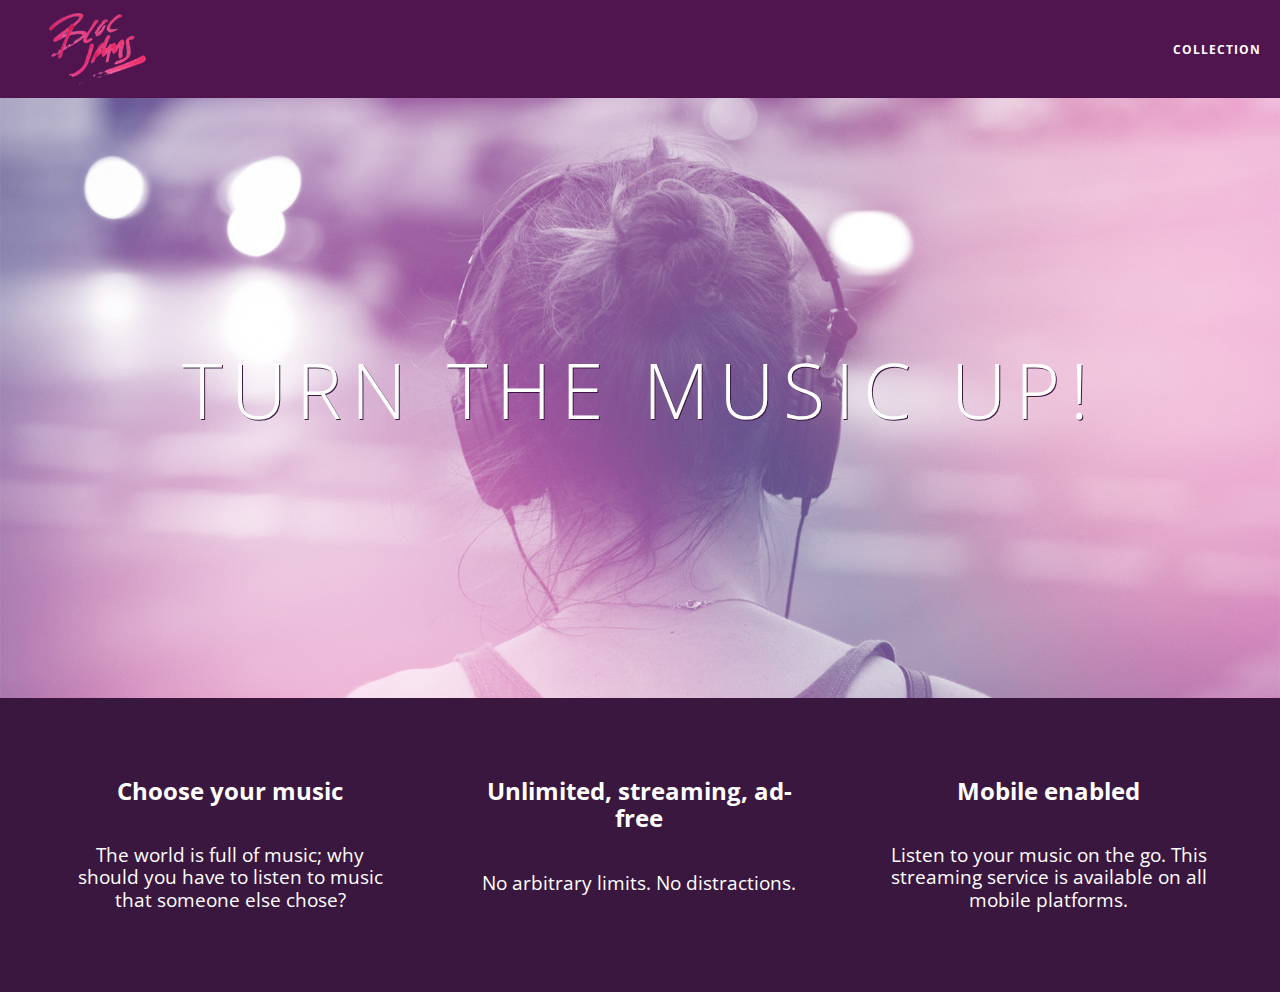
==== index.html @ 95a0a947 "Checkpoint 8 collections: completed" ====
<!DOCTYPE html>
<html>
<head>
  <title>Bloc Jams</title>
  <meta name="viewport" content="width=device-width, initial-scale=1">
  <link rel="stylesheet" type="text/css" href="http://fonts.googleapis.com/css?family=Open+Sans:400,800,600,700,300">
  <link rel="stylesheet" type="text/css" href="http://code.ionicframework.com/ionicons/2.0.1/css/ionicons.min.css">
  <link rel="stylesheet" type="text/css" href="styles/normalize.css">
  <link rel="stylesheet" type="text/css" href="styles/main.css">
  <link rel="stylesheet" type="text/css" href="styles/landing.css">
</head>
<body class="landing">
  <nav class="navbar"> <!-- nav bar -->
    <a href="index.html" class="logo">
     <img src="assets/images/bloc_jams_logo.png" alt="bloc jams logo">
 </a>
 <div class="links-container">
     <a href="collection.html" class="navbar-link">collection</a>
 </div>
  </nav>
  <section class="hero-content"> <!-- hero content -->
    <h1 class="hero-title">Turn the music up!</h1>
  </section>
  <section class="clearfix selling-points container"> <!-- selling points -->
    <div class="point column third">
      <span class="ion-music-note"></span>
      <h5 class="point-title">Choose your music</h5>
      <p class="point-description">The world is full of music; why should you have to listen to music that someone else chose?</p>
    </div>
    <div class="point column third">
      <span class="ion-radio-waves"></span>
      <h5 class="point-title">Unlimited, streaming, ad-free</h5>
      <p class="point-description">No arbitrary limits. No distractions.</p>
    </div>
    <div class="point column third">
      <span class="ion-iphone"></span>
      <h5 class="point-title">Mobile enabled</h5>
      <p class="point-description">Listen to your music on the go. This streaming service is available on all mobile platforms.</p>
    </div>
  </section>
</body>
</html>
---- styles/main.css ----
*, *::before, *::after {
  -moz-box-sizing: border-box;
  -webkit-box-sizing: border-box;
  box-sizing: border-box;
}

html {
  height: 100%; /* makes sure our HTML takes up 100% of the browser window */
  font-size: 100%;
}

body {
  font-family: 'Open Sans'; /* sets our font to the "Open Sans" typeface */
  color: white;             /* sets the text color to white */
  min-height: 100%;         /* says the height of the body must be, at minimum, 100% of the window */
}

body.landing {
  background-color: rgb(58,23,63); /* sets the background color to an RGB value (see below) */
}

.navbar {
   position: relative;
  padding: 0.5rem;
background-color: rgba(101,18,95,0.5);
     z-index: 1;
}

.navbar .logo {
  position: relative; /* positioning will be explained in a resource */
  left: 2rem;
  cursor: pointer;  /* produces the finger-pointer icon when you hover over the logo */
}

.navbar .links-container {
  display: table;
  position: absolute;
  top: 0;
  right: 0;
  height: 100px;
  color: white;
}

.links-container .navbar-link {
  display: table-cell;
  position: relative;
  height: 100%;
  padding-left: 1rem;
  padding-right: 1rem;
  /* #3 */
 vertical-align: middle;
 color: white;
 font-size: 0.625rem;
 letter-spacing: 0.05rem;
 font-weight: 700;
 text-transform: uppercase;
 /* #4 */
 text-decoration: none;
 cursor: pointer;
}

/* #5 */
.links-container .navbar-link:hover {
 color: rgb(233,50,117);
}
}
.hero-content {
  position: relative; /* positioning will be explained in a resource */
  min-height: 600px;  /* hero content element must be _at least_ 600 pixels */
  background-image: url(../assets/images/bloc_jams_bg.jpg);
  background-repeat: no-repeat;
  background-position: center center;
  background-size: cover;
}
.hero-content .hero-title {
  position: absolute;             /* positioning will be explained in a resource */
  top: 40%;                       /* positioning will be explained in a resource */
  -webkit-transform: translateY(-50%);
  -moz-transform: translateY(-50%);
  -ms-transform: translateY(-50%);
  transform: translateY(-50%);
  width: 100%;                    /* makes sure the title inhabits the full width of its container */
  text-align: center;             /* aligns text in the horizontal center of the element */
  font-size: 4rem;                /* specifies the size of the font in root em units */
  font-weight: 300;               /* makes the font thinner or lighter weight */
  text-transform: uppercase;      /* transforms the text to be all uppercase lettering */
  letter-spacing: 0.5rem;         /* puts 0.5 root ems worth of space between each letter */
  text-shadow: 1px 1px 0px rgb(58,23,63); /* creates a shadow underneath the text for readability over the image */
}

.selling-points {
  position: relative;
  display: table;
  width: 100%;

}

.point {
  display: table-cell;
  position: relative;
  width: 33.3%;
  padding: 2rem;
  text-align: center;
}

.point .point-title {
  font-size: 1.25rem;
}

.ion-music-note,
.ion-radio-waves,
.ion-iphone {
  color: rgb(233,50,117);
  font-size: 5rem;
}

.container {
  margin: 0 auto;
  max-width: 64rem;
}

/* Medium and small screens (640px) */
@media (min-width: 640px) {
  html { font-size: 112%; }

  .column {
    float: left;
    padding-left: 1rem;
    padding-right: 1rem;
  }
  .column.full { width: 100%; }
  .column.two-thirds { width: 66.7%; }
  .column.half { width: 50%; }
  .column.third { width: 33.3%; }
  .column.fourth { width: 25%; }
  .column.flow-opposite { float: right; }
}

/* Large screens (1024px) */
@media (min-width: 1024px) {
  html { font-size: 120%; }
}
.clearfix::after {
   content: ".";
   visibility: hidden;
   display: block;
   height: 0;
   clear: both;
}
---- styles/landing.css ----
body.landing {
  background-color: rgb(58,23,63);
}

.hero-content {
  position: relative;
  min-height: 600px;
  background-image: url(../assets/images/bloc_jams_bg.jpg);
  background-repeat: no-repeat;
  background-position: center center;
  background-size: cover;
}

.hero-content .hero-title {
  position: absolute;
  top: 40%;
  -webkit-transform: translateY(-50%);
  -moz-transform: translateY(-50%);
  transform: translateY(-50%);
  width: 100%;
  text-align: center;
  font-size: 4rem;
  font-weight: 300;
  text-transform: uppercase;
  letter-spacing: 0.5rem;
  text-shadow: 1px 1px 0px rgb(58,23,63);
}

.selling-points {
  position: relative;
}

.point {
  position: relative;
  padding: 2rem;
  text-align: center;
}

.point .point-title {
  font-size: 1.25rem;
}

.ion-music-note,
.ion-radio-waves,
.ion-iphone {
  color: rgb(233,50,117);
  font-size: 5rem;
}
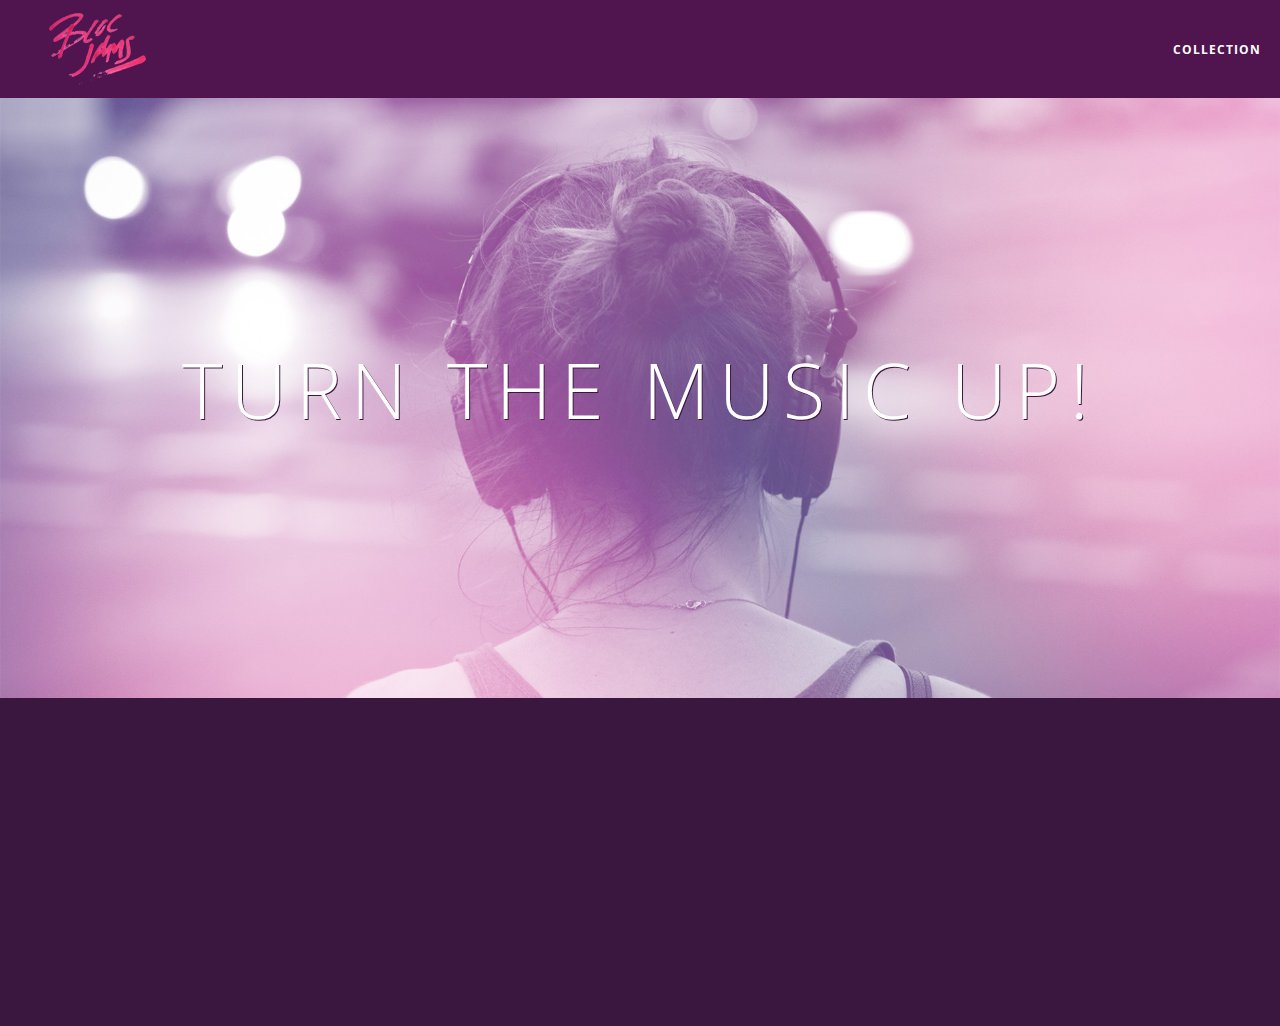
==== commit 136395ea: "Assignment 22 completed" ====
--- a/index.html
+++ b/index.html
@@ -38,5 +38,6 @@
       <p class="point-description">Listen to your music on the go. This streaming service is available on all mobile platforms.</p>
     </div>
   </section>
+   <script src="scripts/landing.js"></script>
 </body>
 </html>
--- a/styles/main.css
+++ b/styles/main.css
@@ -63,7 +63,11 @@
 .links-container .navbar-link:hover {
  color: rgb(233,50,117);
 }
+
+.links-container .navbar-link:active {
+background-color: white;
 }
+
 .hero-content {
   position: relative; /* positioning will be explained in a resource */
   min-height: 600px;  /* hero content element must be _at least_ 600 pixels */
@@ -119,6 +123,10 @@
   max-width: 64rem;
 }
 
+.container.narrow {
+     max-width: 56rem;
+ }
+
 /* Medium and small screens (640px) */
 @media (min-width: 640px) {
   html { font-size: 112%; }
--- a/styles/landing.css
+++ b/styles/landing.css
@@ -34,6 +34,16 @@
   position: relative;
   padding: 2rem;
   text-align: center;
+  opacity: 0;
+  -webkit-transform: scaleX(0.9) translateY(3rem);
+  -moz-transform: scaleX(0.9) translateY(3rem);
+  transform: scaleX(0.9) translateY(3rem);
+  -webkit-transition: all 0.25s ease-in-out;
+  -moz-transition: all 0.25s ease-in-out;
+  transition: all 0.50s ease-in-out;
+  -webkit-transition-delay: 0.2s;
+  -moz-transition-delay: 0.2s;
+  transition-delay: 0.3s;
 }
 
 .point .point-title {
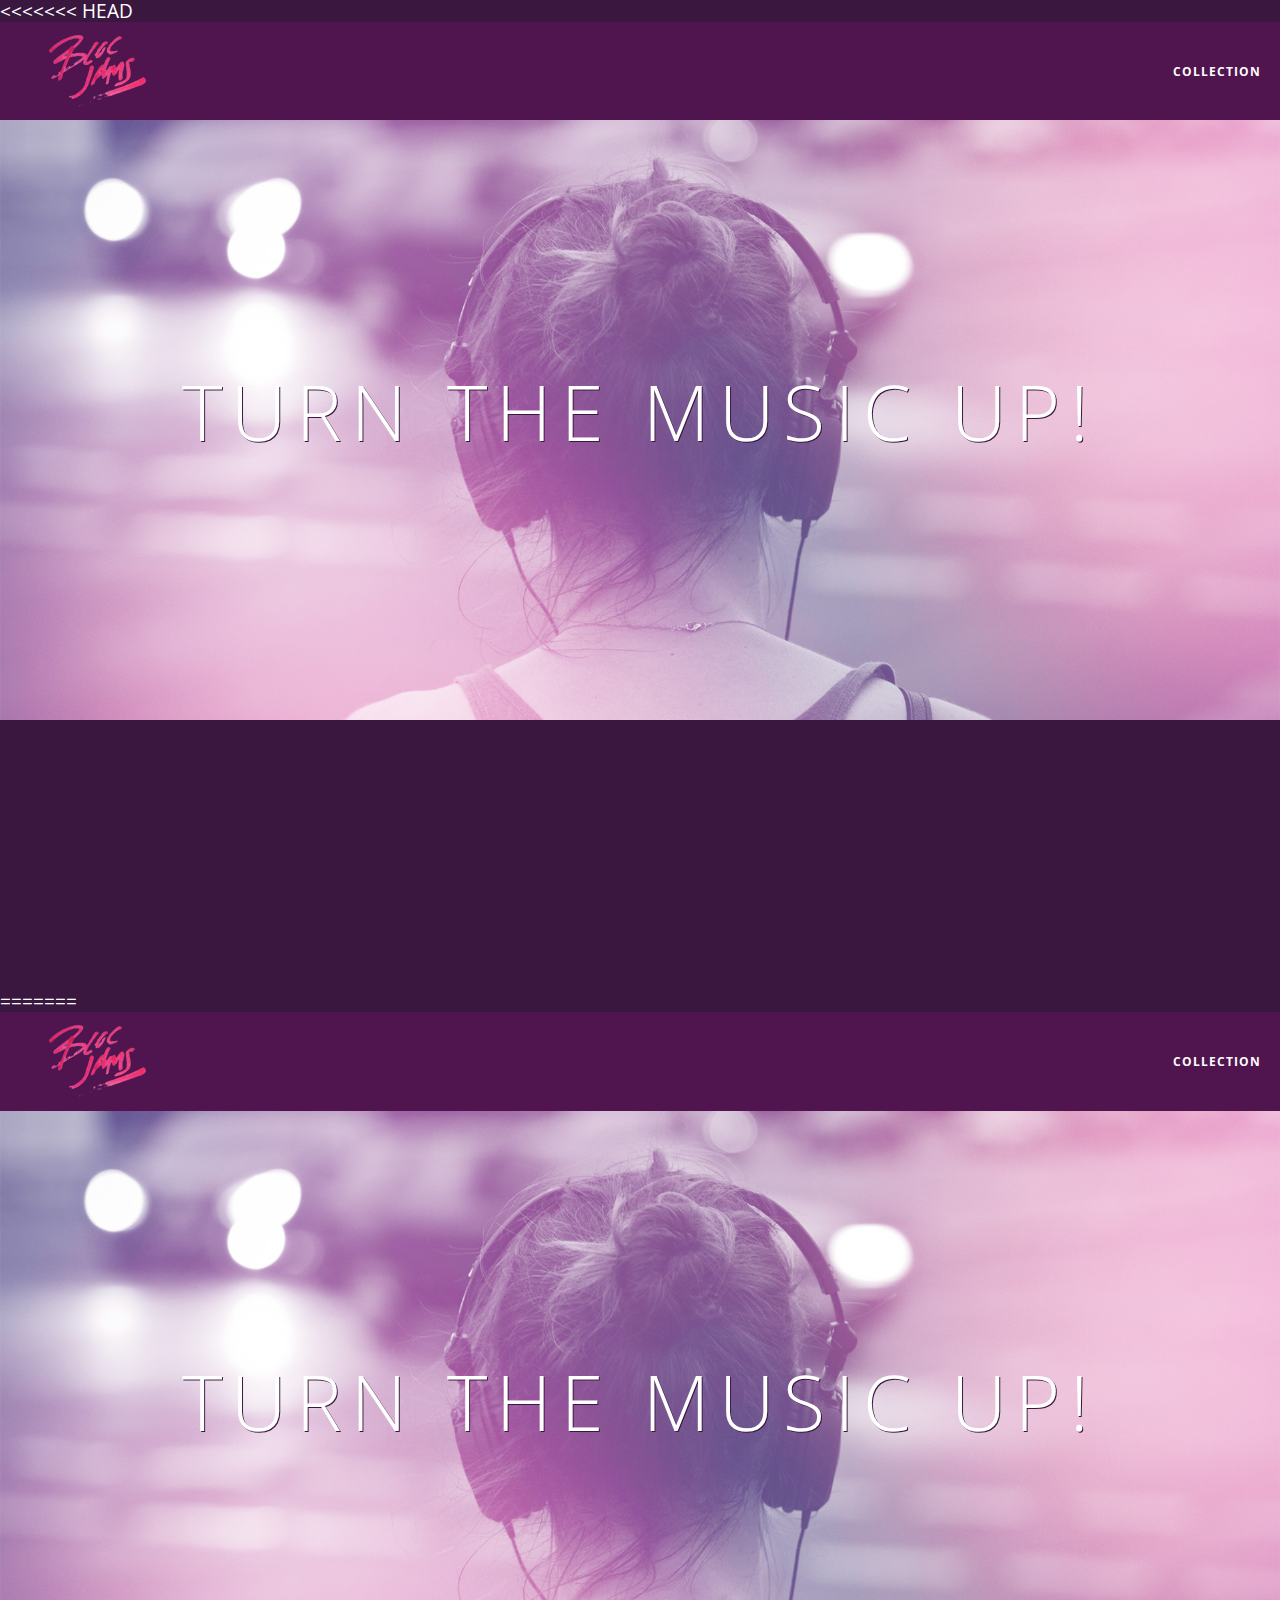
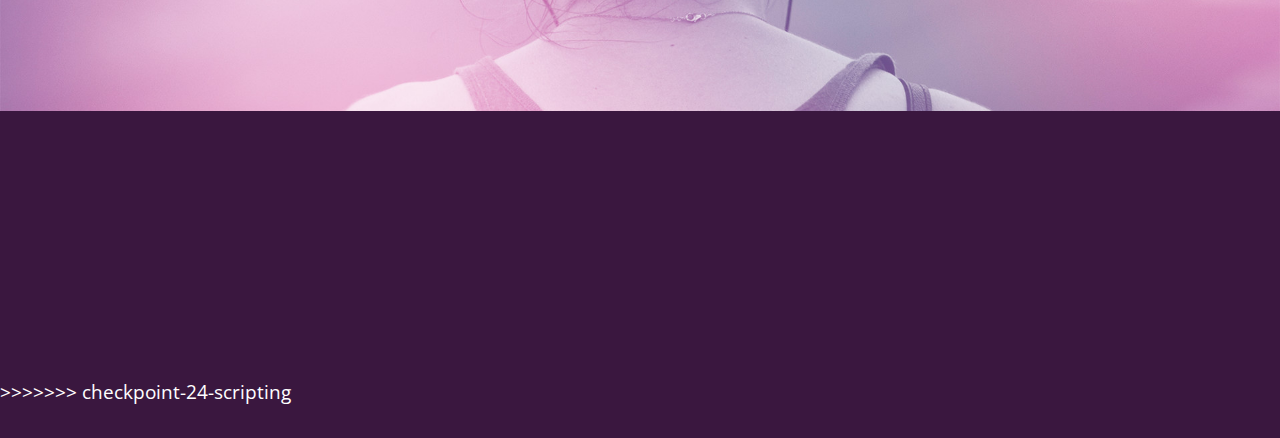
==== commit 0db32156: "Checkpoint 24 Scripting: completed" ====
--- a/index.html
+++ b/index.html
@@ -1,5 +1,50 @@
 <!DOCTYPE html>
 <html>
+<<<<<<< HEAD
+    <head>
+        <title>Bloc Jams</title>
+        <meta name="viewport" content="width=device-width, initial-scale=1">
+        <link rel="stylesheet" type="text/css" href="http://fonts.googleapis.com/css?family=Open+Sans:400,800,600,700,300">
+        <link rel="stylesheet" type="text/css" href="http://code.ionicframework.com/ionicons/2.0.1/css/ionicons.min.css">
+        <link rel="stylesheet" type="text/css" href="styles/normalize.css">
+        <link rel="stylesheet" type="text/css" href="styles/main.css">
+        <link rel="stylesheet" type="text/css" href="styles/landing.css">
+    </head>
+    <body class="landing">
+        <nav class="navbar">
+            <a href="index.html" class="logo">
+                <img src="assets/images/bloc_jams_logo.png" alt="bloc jams logo">
+            </a>
+            <div class="links-container">
+                <a href="collection.html" class="navbar-link">Collection</a>
+            </div>
+        </nav>
+
+        <section class="hero-content">
+            <h1 class="hero-title">Turn the music up!</h1>
+        </section>
+
+        <section class="selling-points container clearfix">
+            <div class="point column third">
+                <span class="ion-music-note"></span>
+                <h5 class="point-title">Choose your music</h5>
+                <p class="point-description">The world is full of music; why should you have to listen to music that someone else chose?</p>
+            </div>
+            <div class="point column third">
+                <span class="ion-radio-waves"></span>
+                <h5 class="point-title">Unlimited, streaming, ad-free</h5>
+                <p class="point-description">No arbitrary limits. No distractions.</p>
+            </div>
+            <div class="point column third">
+                <span class="ion-iphone"></span>
+                <h5 class="point-title">Mobile enabled</h5>
+                <p class="point-description">Listen to your music on the go. This streaming service is available on all mobile platforms.</p>
+            </div>
+        </section>
+        <script src="scripts/utilities.js"></script>
+        <script src="scripts/landing.js"></script>
+    </body>
+=======
 <head>
   <title>Bloc Jams</title>
   <meta name="viewport" content="width=device-width, initial-scale=1">
@@ -12,11 +57,11 @@
 <body class="landing">
   <nav class="navbar"> <!-- nav bar -->
     <a href="index.html" class="logo">
-     <img src="assets/images/bloc_jams_logo.png" alt="bloc jams logo">
- </a>
- <div class="links-container">
-     <a href="collection.html" class="navbar-link">collection</a>
- </div>
+      <img src="assets/images/bloc_jams_logo.png" alt="bloc jams logo">
+    </a>
+    <div class="links-container">
+      <a href="collection.html" class="navbar-link">collection</a>
+    </div>
   </nav>
   <section class="hero-content"> <!-- hero content -->
     <h1 class="hero-title">Turn the music up!</h1>
@@ -38,6 +83,8 @@
       <p class="point-description">Listen to your music on the go. This streaming service is available on all mobile platforms.</p>
     </div>
   </section>
-   <script src="scripts/landing.js"></script>
+  <script src="scripts/utilities.js"></script>
+  <script src="scripts/landing.js"></script>
 </body>
+>>>>>>> checkpoint-24-scripting
 </html>
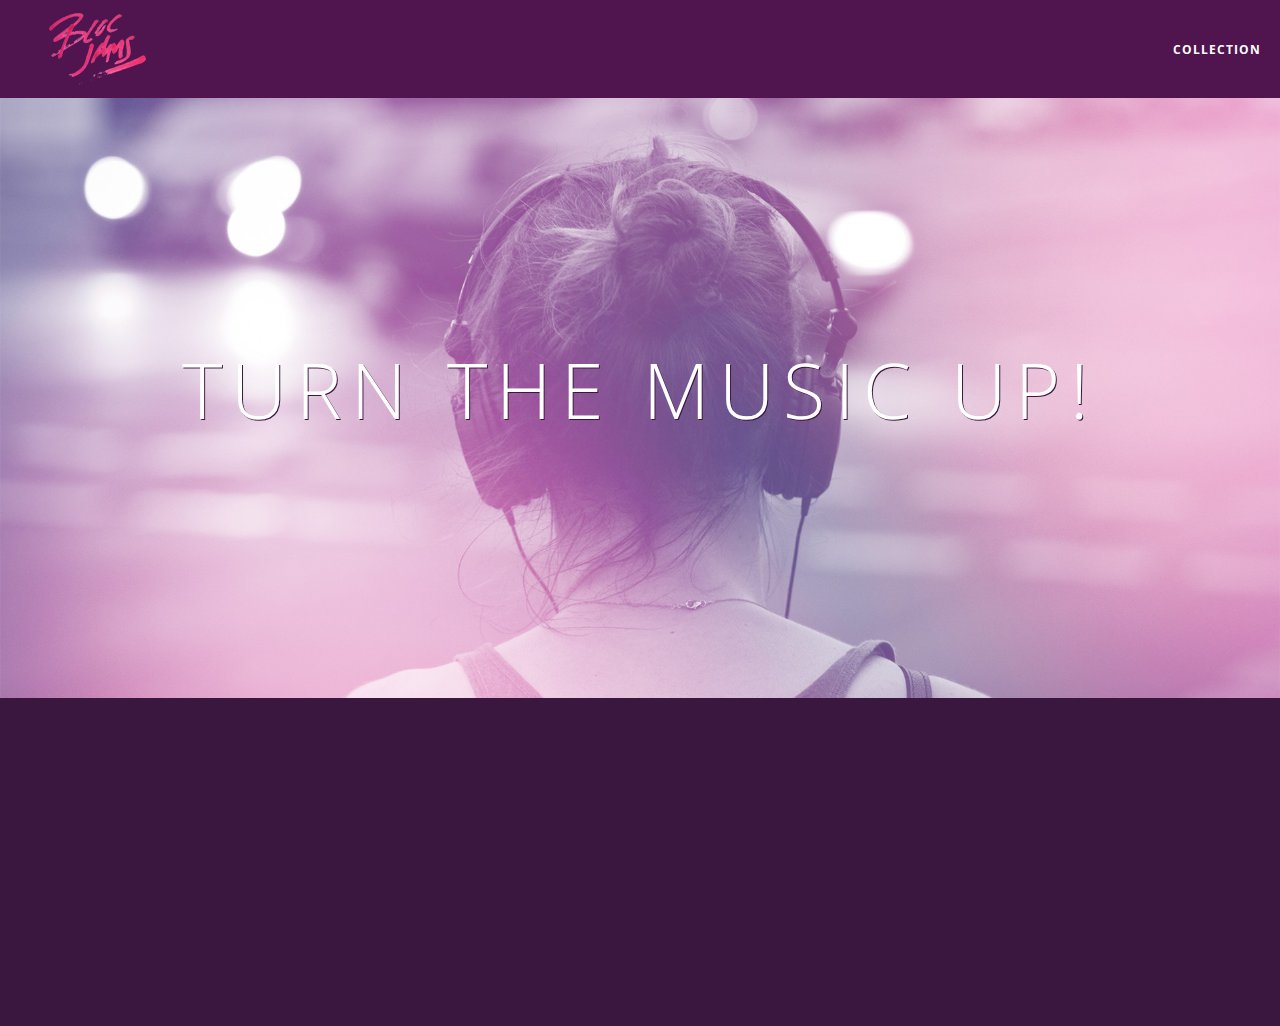
==== commit a99a768b: "Checkpoint 23 Scripting Complete" ====
--- a/index.html
+++ b/index.html
@@ -1,6 +1,5 @@
 <!DOCTYPE html>
 <html>
-<<<<<<< HEAD
     <head>
         <title>Bloc Jams</title>
         <meta name="viewport" content="width=device-width, initial-scale=1">
@@ -44,47 +43,4 @@
         <script src="scripts/utilities.js"></script>
         <script src="scripts/landing.js"></script>
     </body>
-=======
-<head>
-  <title>Bloc Jams</title>
-  <meta name="viewport" content="width=device-width, initial-scale=1">
-  <link rel="stylesheet" type="text/css" href="http://fonts.googleapis.com/css?family=Open+Sans:400,800,600,700,300">
-  <link rel="stylesheet" type="text/css" href="http://code.ionicframework.com/ionicons/2.0.1/css/ionicons.min.css">
-  <link rel="stylesheet" type="text/css" href="styles/normalize.css">
-  <link rel="stylesheet" type="text/css" href="styles/main.css">
-  <link rel="stylesheet" type="text/css" href="styles/landing.css">
-</head>
-<body class="landing">
-  <nav class="navbar"> <!-- nav bar -->
-    <a href="index.html" class="logo">
-      <img src="assets/images/bloc_jams_logo.png" alt="bloc jams logo">
-    </a>
-    <div class="links-container">
-      <a href="collection.html" class="navbar-link">collection</a>
-    </div>
-  </nav>
-  <section class="hero-content"> <!-- hero content -->
-    <h1 class="hero-title">Turn the music up!</h1>
-  </section>
-  <section class="clearfix selling-points container"> <!-- selling points -->
-    <div class="point column third">
-      <span class="ion-music-note"></span>
-      <h5 class="point-title">Choose your music</h5>
-      <p class="point-description">The world is full of music; why should you have to listen to music that someone else chose?</p>
-    </div>
-    <div class="point column third">
-      <span class="ion-radio-waves"></span>
-      <h5 class="point-title">Unlimited, streaming, ad-free</h5>
-      <p class="point-description">No arbitrary limits. No distractions.</p>
-    </div>
-    <div class="point column third">
-      <span class="ion-iphone"></span>
-      <h5 class="point-title">Mobile enabled</h5>
-      <p class="point-description">Listen to your music on the go. This streaming service is available on all mobile platforms.</p>
-    </div>
-  </section>
-  <script src="scripts/utilities.js"></script>
-  <script src="scripts/landing.js"></script>
-</body>
->>>>>>> checkpoint-24-scripting
 </html>
